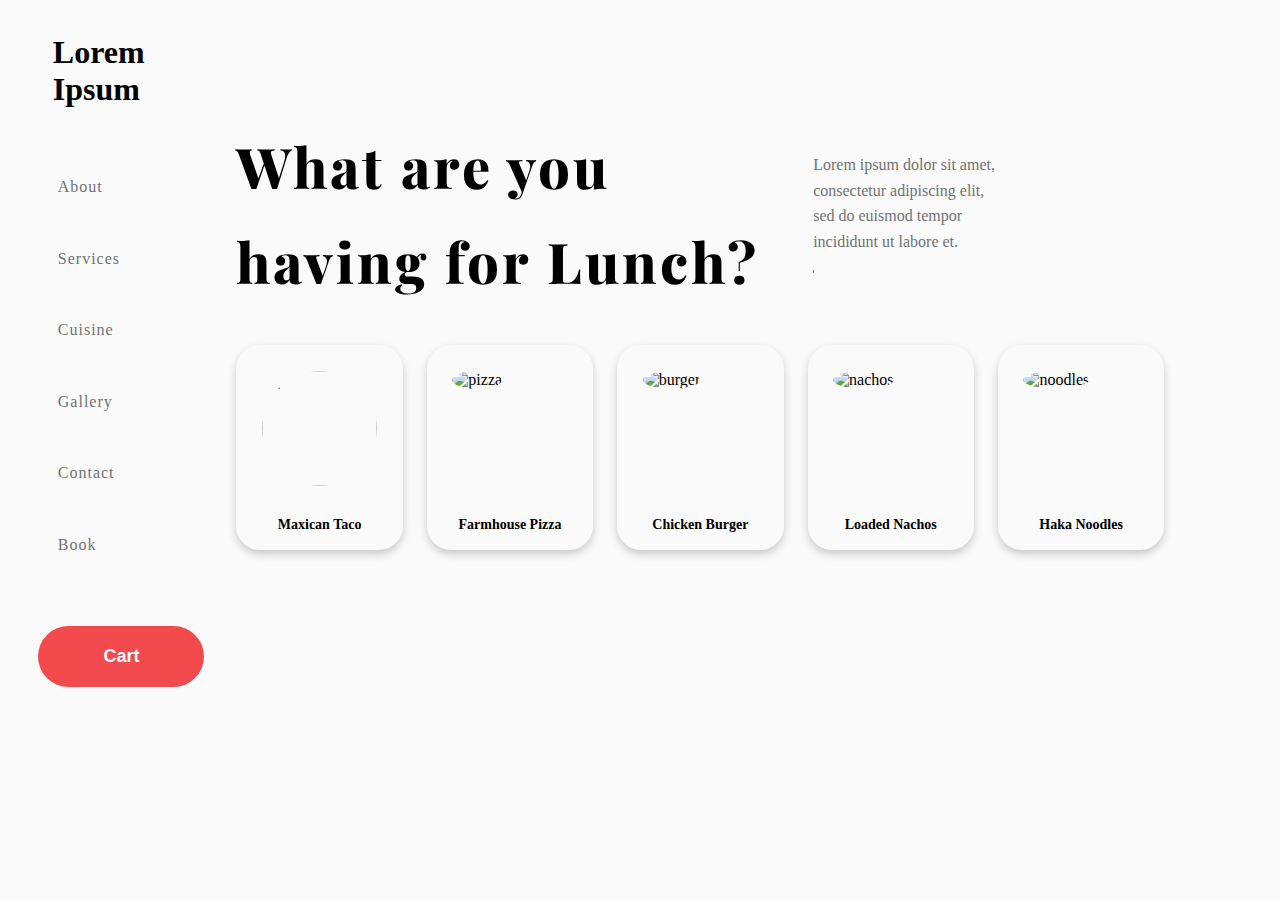
==== index.html @ f78049d8 "Update index.html" ====
<!DOCTYPE html>
<html lang="en" >
<head>
  <meta charset="UTF-8">
  <title>LifeSaver - Live Life Healthier</title>
  <link rel="stylesheet" href="Main/style.css">

</head>
<body>
<!-- partial:index.partial.html -->
<link rel="preconnect" href="https://fonts.googleapis.com">
<link rel="preconnect" href="https://fonts.gstatic.com" crossorigin>
<link href="https://fonts.googleapis.com/css2?family=Playfair+Display:wght@847&display=swap" rel="stylesheet">
<body>
<div class="mobile-view">
	<!----------Hamburger Icon----------->
      <div>
        <div class="mobileNavicon inLine">
          <div class="line1"></div>
          <div class="line2"></div>
          <div class="line3"></div>
         </div>  
      </div>
      <!--------------------------------------------------->
      	
<!--------Mobile View Header--------->
      <div><p class="inLine">Lorem</p></div>
      

      <div class="shoppingCart inLine">
        <img src="https://www.piyushjoshi.tk/Assignment/Inkoop/Icons/sc.svg" alt="shopping cart icon" />
      </div>
    </div>
<!------------Mobile View Header End------------>
	

    <div class="container">
	<!-----------Desktop Left Navigation------------>
      <nav class="navBox">
        <ul class="myMenu">
          <h1>Lorem<br />Ipsum</h1>
          <li>
            <a href="#" class="navAnchor active-link"> About</a>
          </li>
          <li>
            <a href="#" class="navAnchor"> Services</a>
          </li>
          <li>
            <a href="#" class="navAnchor"> Cuisine</a>
          </li>
          <li>
            <a href="#" class="navAnchor"> Gallery</a>
          </li>
          <li>
            <a href="#" class="navAnchor"> Contact</a>
          </li>
          <li>
            <a href="#" class="navAnchor"> Book</a>
          </li>
        </ul>
        <button class="shopCart">Cart</button>
      </nav>
<!-----------Desktop Navigation------------>
	
	
      <div class="main-content">
        <div class="text-container">
        
 <div class="heading-container">
            <h1 class="main-heading">
            What are you<br />
            having for Lunch?
            </h1>
          </div>
        
<!-----------Desktop Top Right Para------------>
          <div class="infoBox">
            <p class="info">
            Lorem ipsum dolor sit amet,<br />
            consectetur adipiscing elit,<br />
            sed do euismod tempor<br />
            incididunt ut labore et.
            <div class="bDiv">
              <span class="line"></span>
            </div>
            </p>
            
          </div>
        </div>
        

        <div class="dishCard">
      
    
          <div class="dishDiv1">
              <div class="dish">
                <div class="imgContainer">
                  <img src="https://www.piyushjoshi.tk/Assignment/Inkoop/images/mt.png" alt="" />
                </div>
                <p>Maxican Taco</p>  
              </div>
              
 
            <div class="dish">
              <div class="imgContainer">
                <img src="https://www.piyushjoshi.tk/Assignment/Inkoop/images/fp.png" alt="pizza" />
              </div>
              <p>Farmhouse Pizza</p>
            </div>


            <div class="dish burger">
              <div class="imgContainer">
                <img src="https://www.piyushjoshi.tk/Assignment/Inkoop/images/nc.png" alt="burger" />
              </div>
                <p>Chicken Burger</p>
            </div>
          </div>

        
          
          <div class="dishDiv2">
            
            <div class="dish">
              <div class="imgContainer">
                <img src="https://www.piyushjoshi.tk/Assignment/Inkoop/images/nc.png" alt="nachos" />
              </div>
              <p>Loaded Nachos</p>
            </div>

            <div class="dish ">
              <div class="imgContainer">
                <img src="https://www.piyushjoshi.tk/Assignment/Inkoop/images/nodls.png" alt="noodles" />
              </div>
              <p>Haka Noodles</p>
            </div>

          </div>
         
        </div>
      </div>
    </div>

    <div>
      <p class="info des-responsive">
        Lorem ipsum dolor sit amet,<br/>
        consectetur adipiscing elit,<br/>
        sed do euismod tempor<br/>
        incididunt ut labore et.
        <span class="line"></span>
      </p>
    </div>
</body>
<!-- partial -->
  
</body>
</html>
---- Main/style.css ----
/*
 * Stylesheet For LifeSaver by Piyush, Nandini
 * Pratik.
 */
:root {
  --primary: #fafafa;
  --text-primary: black;
  --text-secondary: #6f7274;
  --font-medium: 800;
  --font-light: 400;
  --accent: #f24a4d;
  --accent-lighten: #ee7777;
  --accent-darken: #e14447;
  --box-shadow-color: rgba(30, 30, 60, 0.2);
  box-sizing: border-box;
  font-size: 16px;
}
/********
body {
  font-family: "sans";
  color: white;
  background: rgb(111,18,47);
  background: linear-gradient(332deg, rgba(111,18,47,1) 0%, rgb(34, 103, 182) 100%);
  background-size: 400% 400%;
  animation: gradient 5s ease infinite;
}
**************/
body {
  background-color: var(--primary);
  color: var(--text-primary);
  margin: 0;
  padding: 0;
  width: 100vw;
  height: 100vh;
  overflow-x: hidden;
}

.container {
  display: flex;
}
/* ========================================== */
/* NAVIGATION CSS============== */
/* ========================================== */
.navBox {
  margin-top: 1vw;
  margin-left: 1vw;
}

.myMenu {
  list-style: none;
}

.myMenuHeading {
  font-family: "sans-serif";
  font-weight: 400;
  font-size: 2.3rem;
  letter-spacing: 2px;
  padding: 0;
  margin: 0;
}
/*
.navAnchor {
  background-color: lightslategray;
  color: white;
  letter-spacing: 1px;
  padding-left: 2.5vw;
  border-left: 1vw solid rgb(51, 51, 51);
}
*/
.navAnchor {
  display: inline-block;
  text-decoration: none;
  font-family: "sans-serif";
  color: var(--text-secondary);
  font-weight: var(--font-light);
  font-size: 1rem;
  letter-spacing: 1px;
  padding: 5px;
  margin-top: 3.4vw;
  transition: all 0.3s linear;
}

.activeAnchor {
  text-decoration: line-through;
  text-decoration-color: var(--accent-lighten);
  text-decoration-thickness: 0.2rem;
}

.navAnchor:hover {
  text-decoration: line-through;
  text-decoration-color: var(--accent-lighten);
  text-decoration-thickness: 0.2rem;
  transition: 0.3s;
}

.shopCart {
  border: none;
  color: var(--primary);
  padding: 20px 65px;
  cursor: pointer;
  background-color: var(--accent);
  border-radius: 40px;
  font-size: 18px;
  font-weight: bold;
  margin-top: 4vw;
  margin-left: 2vw;
  transition: all 0.3s ease-in;
}
.shopCart:hover {
  background-color: var(--accent-darken);
}

.main-content {
  flex-basis: 100%;
  position: relative;
  top: 5rem;
  left: 2rem;
}

.main-heading {
  font-family: 'Playfair Display', serif;
  letter-spacing: 3px;
  font-size: 3.5rem;
  line-height: 1.7;
  font-weight: 800;
 
}

.info {
  font-family: "sans-serif";
  font-weight: var(--font-light);
  color: var(--text-secondary);
  font-size: 1rem;
  line-height: 1.6;
  text-align: left;
}

.infoBox {
  margin-left: 5%;
}

.line {
  background-color: var(--accent);
  width: 0.8px;
  height: 3px;
  display: block;
  margin-top: 1rem;
  transform-origin: left;
  animation: yourAnimation 0.5s;
  animation-direction: alternate;
  animation-timing-function: cubic-bezier(0.5, 0.05, 1, 0.5);
  animation-delay: 0.8s;
  animation-fill-mode: forwards;
  animation-iteration-count: 1;
}

.bDiv {
  animation: lineHide 5s;
}

.text-container {
  display: flex;
  align-items: center;
  justify-content: flex-start;
}

.dishCard {
  display: flex;
  gap: 1.5rem;
}

.dish {
  display: flex;
  flex-direction: column;
  justify-content: space-between;
  align-items: center;
  padding: 0.4rem;
  cursor: pointer;
  width: 12vw;
  height: 15vw;
  border-radius: 1.5rem;
  box-shadow: 0 4px 8px rgba(0, 0, 0, 0.2);
  transition: all 0.2s ease-in;
}

.dish:hover {
  transform: scale(1.05);
  box-shadow: 2px 28px 46px -7px var(--box-shadow-color);
}

.imgContainer > img {
  height: 100%;
  width: 100%;
  border-radius: 50%;
  padding: 1.5vw;
  box-sizing: border-box;
}
.imgContainer {
  width: 12vw;
  height: 12vw;
}

p {
  font-family: "sans-serif";
  margin: 0px;
  font-size: 14px;
  font-weight: var(--font-medium);
  text-align: center;
  color: var(--text-primary);
}

.dish > p {
  margin: auto;
}

.mobileNavicon,
.shoppingCart img {
  width: 3rem;
  height: 3rem;
}
/******
mobileViewNavbar,
.hiddenMenu {
  display: none;
}

.section {
  /* width: 80.8vw; 
  width: 82vw;
  padding-left: 18vw;
  min-height: 60vh;
}
*******/
.mobileNavicon * {
  background-color: #f24a4d;
  border-radius: 4px;
  flex-basis: 33.33%;
}
.line1 {
  margin-top: 10px;
  width: 21px;
  height: 4px;
}

.line2 {
  margin-top: 8px;
  width: 36px;
  height: 4px;
}

.line3 {
  margin-top: 8px;
  width: 30px;
  height: 4px;
}

.mobile-view {
  display: flex;
  justify-content: space-between;
  margin: 1rem 4rem 0 4rem;
}

.mobile-view .inLine {
  display: inline-block;
  font-size: 2rem;
}

.mobile-view,
.des-responsive {
  display: none;
}

/* MEDIA QUERIES ============== */
/* ========================================== */
/* ============================================================ */
/* ==================================================== */
/* ========================================== */
/* ============================================================ */
@media (min-width: 1024px) {
  p {
    font-size: 14px;
  }

  .dishCard .dishDiv1,
  .dishDiv2 {
    display: flex;
    gap: 1.5rem;
  }
}

@media (min-width: 882px) and (max-width: 1023px) {
  .p {
    font-size: 13px;
  }

  .dishCard .dishDiv1,
  .dishDiv2 {
    display: flex;
    gap: 5vw;
    margin-top: 5vw;
    justify-content: center;
  }

  .dishCard .dish {
    width: 10rem;
    height: 13rem;
  }
  .dishCard .imgContainer {
    width: 10rem;
    height: 10rem;
  }

  .navBox,
  .des-responsive {
    display: none;
  }

  .mobile-view {
    display: flex;
  }

  .dishDiv1 .burger {
    display: none;
  }
}

@media (min-width: 769px) and (max-width: 881px) {
  .infoBox,
  .navBox {
    display: none;
  }

  .mobile-view {
    display: flex;
  }

  .des-responsive {
    display: inline-block;
    position: relative;
    top: 50%;
    left: 50%;
    transform: translate(-50%, -50%);
    margin: 12rem auto 0;
  }

  .dishCard .dishDiv1,
  .dishDiv2 {
    display: flex;
    gap: 5vw;
    margin-top: 5vw;
    justify-content: center;
  }

  .dishDiv1 .burger {
    display: none;
  }

  .dish {
    width: 10rem;
    height: 13rem;
  }
  .imgContainer {
    width: 10rem;
    height: 10rem;
  }
  .main-heading {
    font-size: 2.7rem;
  }
}

@media (min-width: 508px) and (max-width: 769px) {
  .dishCard {
    flex-wrap: wrap;
    gap: 2.5rem;
  }

  .infoBox,
  .navBox,
  .dishDiv1 .burger {
    display: none;
  }

  .main-content {
    display: grid;
    place-items: center;
    position: relative;
    left: 0;
    top: 2rem;
  }

  .mobile-view {
    display: flex;
    margin: 1rem 1rem 0 1rem;
  }

  .des-responsive {
    display: inline-block;
    position: relative;
    top: 50%;
    left: 50%;
    transform: translate(-50%, -50%);
    margin: 9rem auto 0;
  }

  .mobile-view .inLine {
    display: inline-block;
  }

  .dishCard .dishDiv1,
  .dishDiv2 {
    display: flex;
    gap: 5vw;
    margin-top: 5vw;
    justify-content: center;
  }

  .dishCard {
    flex-wrap: wrap;
    justify-content: center;
  }
  .dish {
    width: 10rem;
    height: 13rem;
  }
  .imgContainer {
    width: 10rem;
    height: 10rem;
  }

  .text-container {
    justify-content: center;
  }
  .main-heading {
    font-size: 2.7rem;
    flex-basis: 100%;
  }

  .main-content {
    flex-basis: 100%;
  }
}

@media (max-width: 508px) {
  .dishCard {
    flex-wrap: wrap;
    gap: 2.5rem;
  }
  .infoBox,
  .navBox,
  .dishDiv1 .burger {
    display: none;
  }

  .main-heading {
    font-size: 2.2rem;
    margin-top: 0;
  }
  .main-content {
    display: grid;
    place-items: center;
    position: relative;
    left: 0;
    top: 2rem;
  }

  .mobile-view {
    display: flex;
    margin: 1rem 1rem 0 1rem;
  }

  .des-responsive {
    display: inline-block;
    position: relative;
    top: 50%;
    left: 50%;
    transform: translate(-50%, -50%);
    margin: 6rem auto 0;
  }

  .mobile-view .inLine {
    display: inline-block;
  }

  .dish {
    width: 8rem;
    height: 11rem;
    margin-bottom: 2.5rem;
  }

  .imgContainer {
    width: 8rem;
    height: 8rem;
  }
}
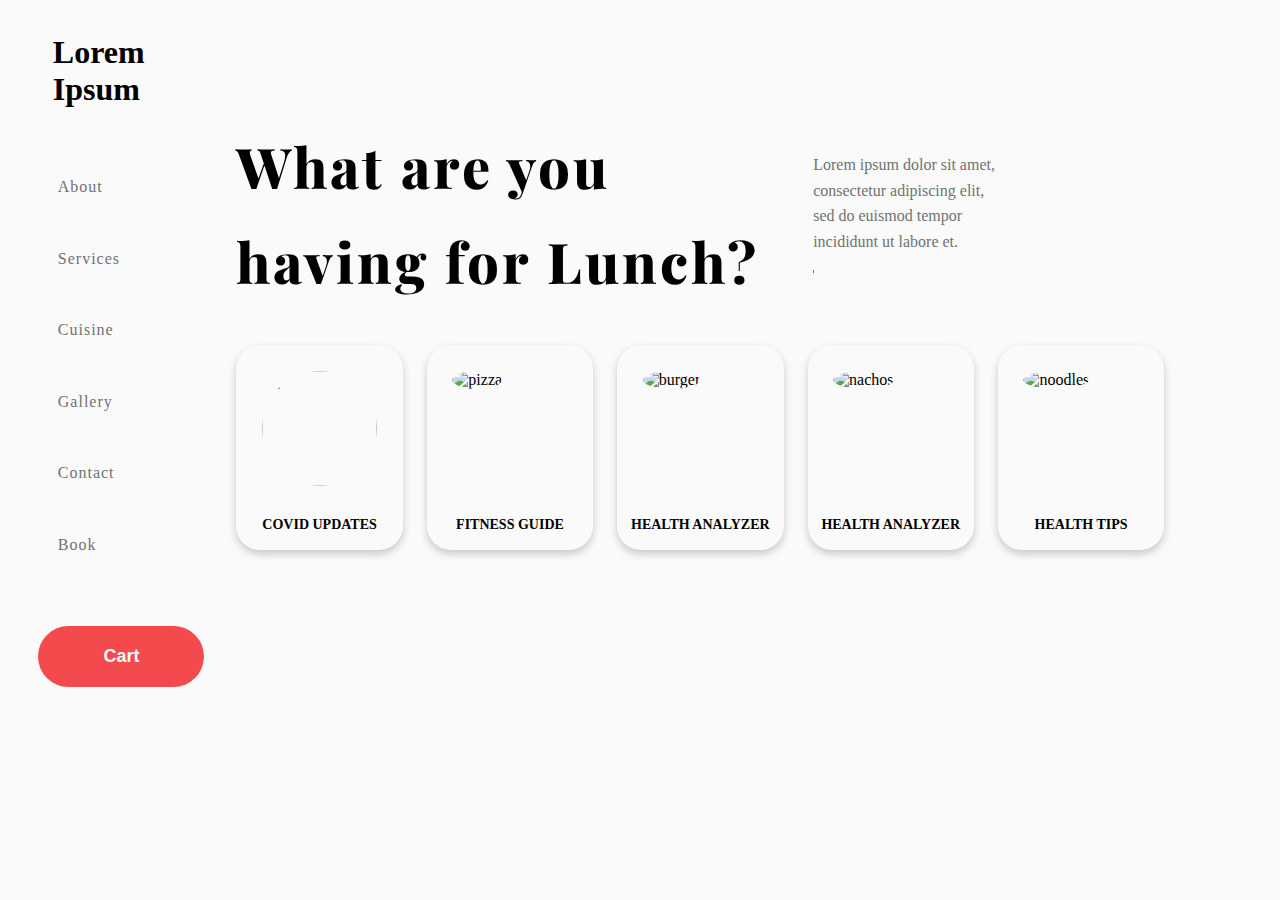
==== commit 986ce203: "Update index.html" ====
--- a/index.html
+++ b/index.html
@@ -1,6 +1,7 @@
 <!DOCTYPE html>
 <html lang="en" >
 <head>
+<meta name="viewport" content="width=device-width, initial-scale=1.0">
   <meta charset="UTF-8">
   <title>LifeSaver - Live Life Healthier</title>
   <link rel="stylesheet" href="Main/style.css">
@@ -95,25 +96,25 @@
           <div class="dishDiv1">
               <div class="dish">
                 <div class="imgContainer">
-                  <img src="https://www.piyushjoshi.tk/Assignment/Inkoop/images/mt.png" alt="" />
+                  <img src="Main/images/covid.png" alt="" />
                 </div>
-                <p>Maxican Taco</p>  
+                <p>COVID UPDATES</p>  
               </div>
               
  
             <div class="dish">
               <div class="imgContainer">
-                <img src="https://www.piyushjoshi.tk/Assignment/Inkoop/images/fp.png" alt="pizza" />
+                <img src="Main/images/fitness.png" alt="pizza" />
               </div>
-              <p>Farmhouse Pizza</p>
+              <p>FITNESS GUIDE</p>
             </div>
 
 
             <div class="dish burger">
               <div class="imgContainer">
-                <img src="https://www.piyushjoshi.tk/Assignment/Inkoop/images/nc.png" alt="burger" />
+                <img src="Main/images/analyzer.png" alt="burger" />
               </div>
-                <p>Chicken Burger</p>
+                <p>HEALTH ANALYZER</p>
             </div>
           </div>
 
@@ -123,16 +124,16 @@
             
             <div class="dish">
               <div class="imgContainer">
-                <img src="https://www.piyushjoshi.tk/Assignment/Inkoop/images/nc.png" alt="nachos" />
+                <img src="Main/images/analyzer.png" alt="nachos" />
               </div>
-              <p>Loaded Nachos</p>
+              <p>HEALTH ANALYZER</p>
             </div>
 
             <div class="dish ">
               <div class="imgContainer">
-                <img src="https://www.piyushjoshi.tk/Assignment/Inkoop/images/nodls.png" alt="noodles" />
+                <img src="Main/images/tips.png" alt="noodles" />
               </div>
-              <p>Haka Noodles</p>
+              <p>HEALTH TIPS</p>
             </div>
 
           </div>
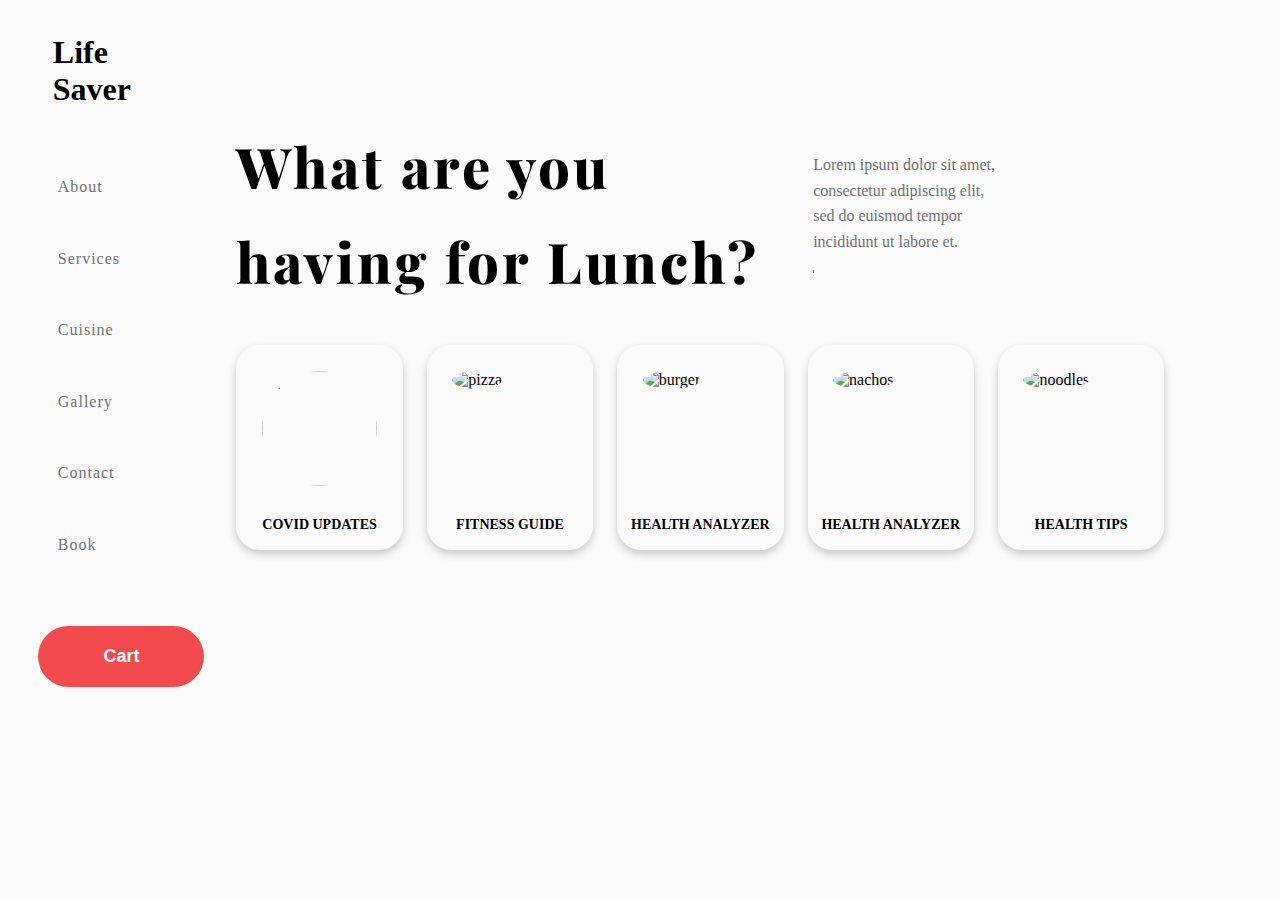
==== commit ac9c7639: "Update index.html" ====
--- a/index.html
+++ b/index.html
@@ -25,7 +25,7 @@
       <!--------------------------------------------------->
       	
 <!--------Mobile View Header--------->
-      <div><p class="inLine">Lorem</p></div>
+      <div><p class="inLine">LifeSaver</p></div>
       
 
       <div class="shoppingCart inLine">
@@ -39,7 +39,7 @@
 	<!-----------Desktop Left Navigation------------>
       <nav class="navBox">
         <ul class="myMenu">
-          <h1>Lorem<br />Ipsum</h1>
+          <h1>Life<br />Saver</h1>
           <li>
             <a href="#" class="navAnchor active-link"> About</a>
           </li>
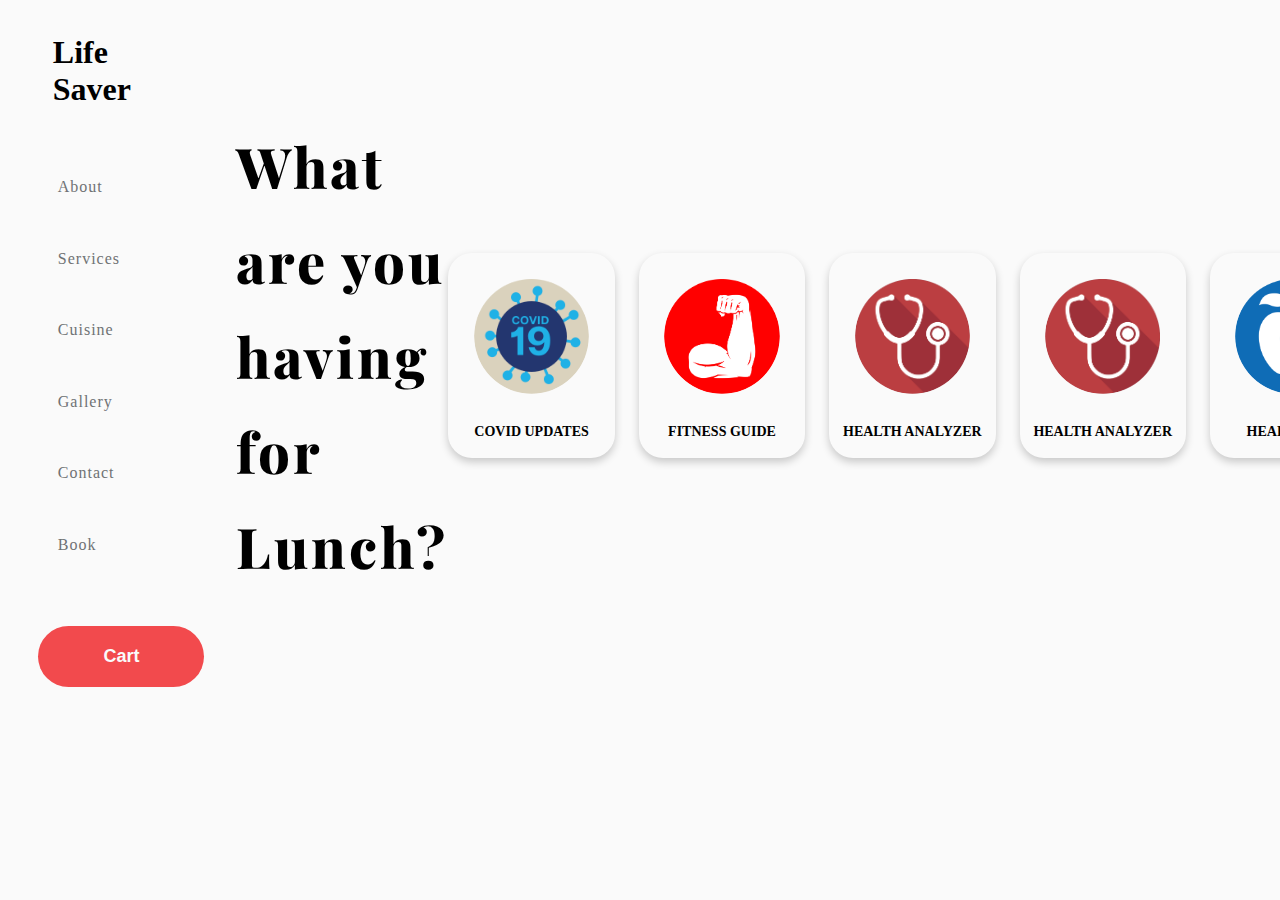
==== commit d371adf3: "Update index.html" ====
--- a/index.html
+++ b/index.html
@@ -75,20 +75,7 @@
           </div>
         
 <!-----------Desktop Top Right Para------------>
-          <div class="infoBox">
-            <p class="info">
-            Lorem ipsum dolor sit amet,<br />
-            consectetur adipiscing elit,<br />
-            sed do euismod tempor<br />
-            incididunt ut labore et.
-            <div class="bDiv">
-              <span class="line"></span>
-            </div>
-            </p>
-            
-          </div>
-        </div>
-        
+          
 
         <div class="dishCard">
       
@@ -141,16 +128,6 @@
         </div>
       </div>
     </div>
-
-    <div>
-      <p class="info des-responsive">
-        Lorem ipsum dolor sit amet,<br/>
-        consectetur adipiscing elit,<br/>
-        sed do euismod tempor<br/>
-        incididunt ut labore et.
-        <span class="line"></span>
-      </p>
-    </div>
 </body>
 <!-- partial -->
   
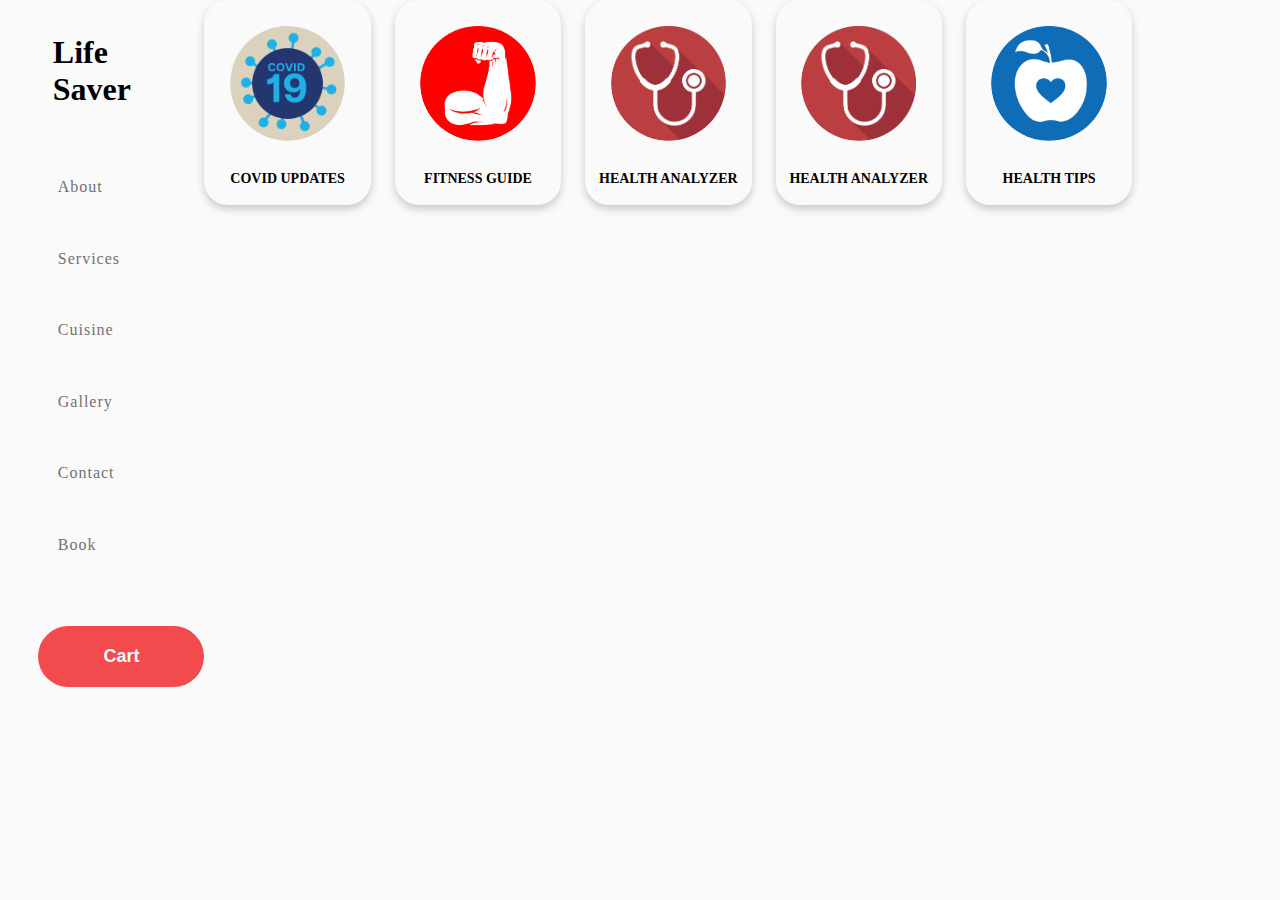
==== commit 06d0dc6d: "Update index.html" ====
--- a/index.html
+++ b/index.html
@@ -63,7 +63,7 @@
       </nav>
 <!-----------Desktop Navigation------------>
 	
-	
+<!----
       <div class="main-content">
         <div class="text-container">
         
@@ -73,7 +73,7 @@
             having for Lunch?
             </h1>
           </div>
-        
+        ---->
 <!-----------Desktop Top Right Para------------>
           
 
